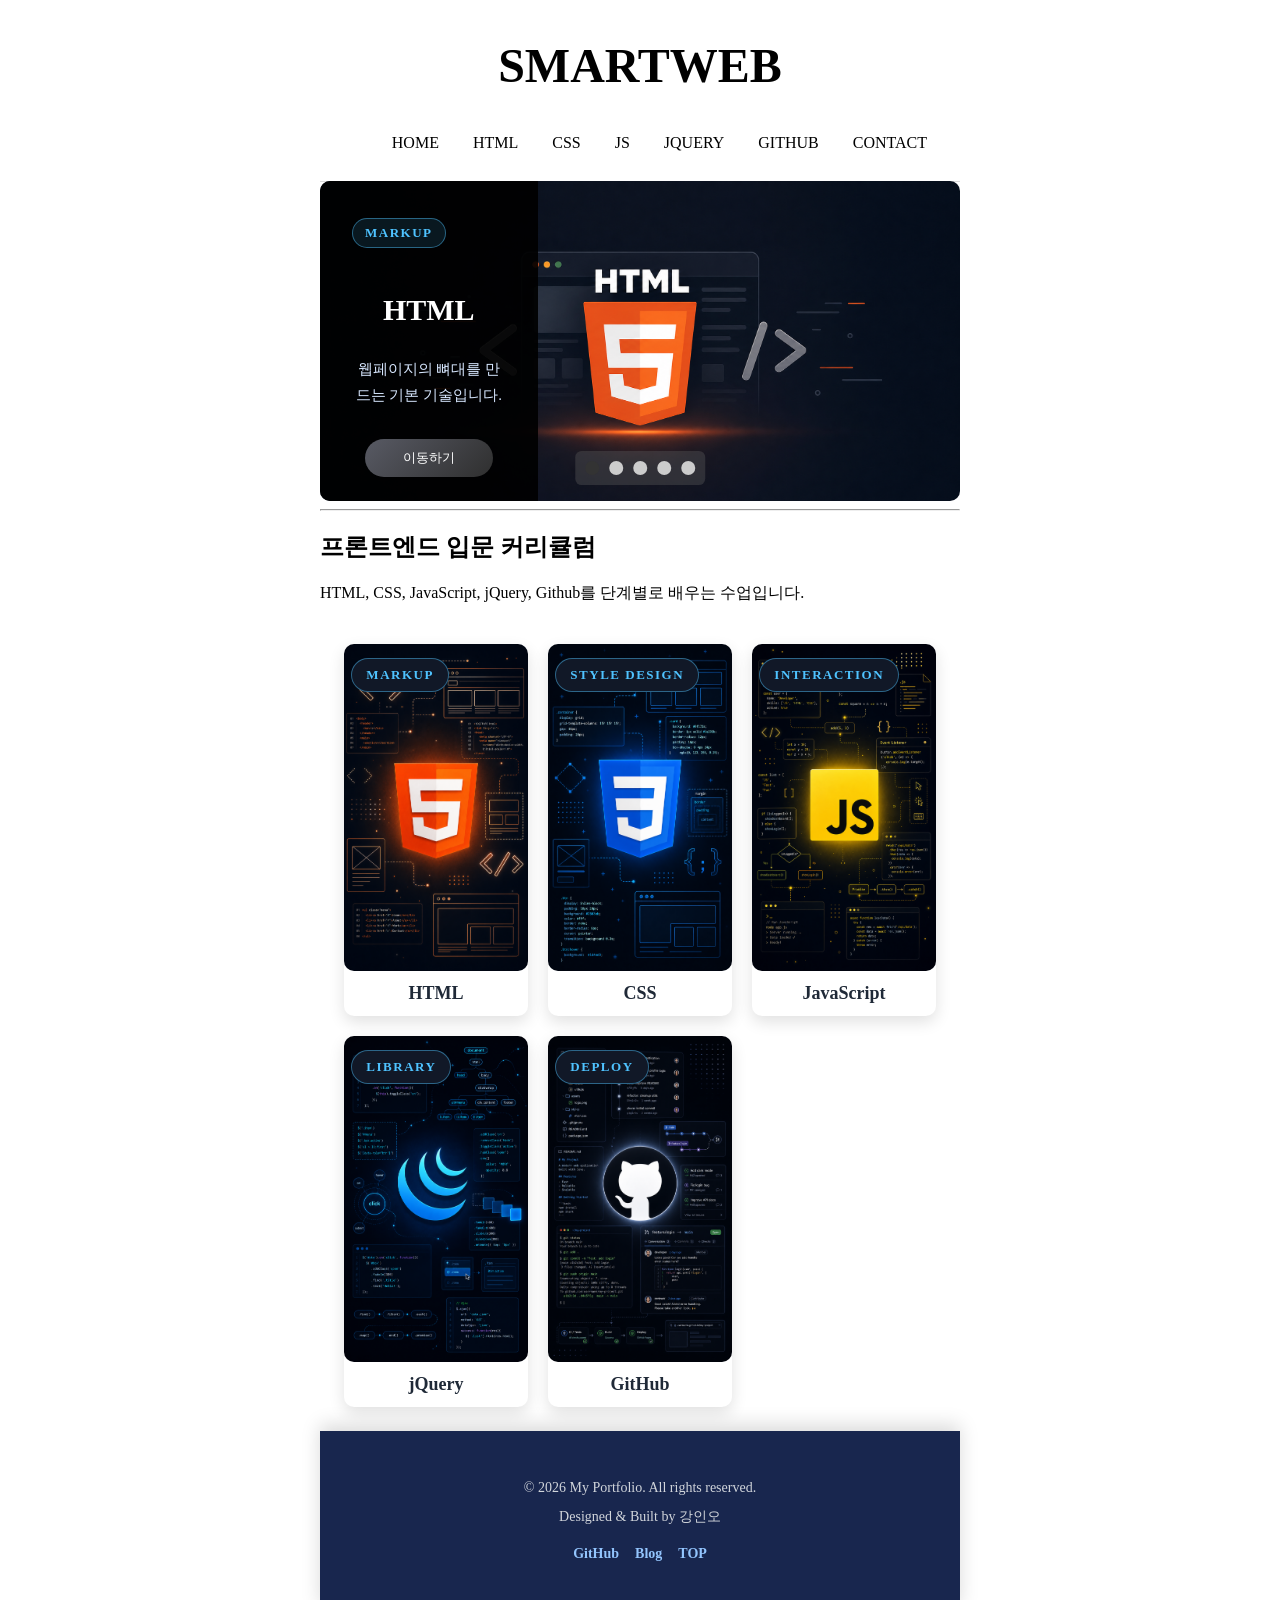
==== index.html @ 4d7f14e9 "first" ====
<!DOCTYPE html>
<html lang="ko">

<head>
    <meta charset="UTF-8">
    <meta name="viewport" content="width=device-width, initial-scale=1.0">
    <title>Document</title>

    <link rel="stylesheet" href="css/index.css">
    <link rel="stylesheet" href="css/contact.css">
</head>

<body>
    <div class="root">
        <header class="header">
            <div class="logo-title">smartWeb</div>
        </header>
        <main class="main">
            <div class="sidebar">
                <nav class="nav">
                    <span class="nav-button" data-page="home">Home</span>
                    <span class="nav-button" data-page="html">html</span>
                    <span class="nav-button" data-page="css">css</span>
                    <span class="nav-button" data-page="js">js</span>
                    <span class="nav-button" data-page="jquery">jquery</span>
                    <span class="nav-button" data-page="github">github</span>
                    <span class="nav-button" data-page="contact">Contact</span>
                </nav>
            </div>
            <div class="content">
            </div>
        </main>
        <footer class="footer">
            <p>© 2026 My Portfolio. All rights reserved.</p>
            <p>Designed & Built by 강인오</p>

            <div class="footer-links">
                <a href="https://github.com/gasshot" target="_blank">GitHub</a>
                <a href="#">Blog</a>
                <a href="#top">TOP</a>
            </div>
        </footer>
    </div>

    <!-- jQuery 먼저 불러오기 -->
    <script src="https://code.jquery.com/jquery-3.7.1.min.js"></script>

    <!-- 내가 만든 JS 파일 불러오기 -->
    <script src="./js/pages.js"></script>
    <script src="./js/script.js"></script>
</body>

</html>
---- css/index.css ----
.root {
    width: 50vw;
    min-height: 100vh;
    display: flex;
    flex-direction: column;
    margin: 0 auto;
}

.header {
    width: 100%;
    height: auto;
    color: black;
    padding-top: 20px;
    display: flex;
    flex-direction: row;
    justify-content:center;
    gap: 20px ;
}

.header .logo-title {
    font-size: 3rem;
    line-height: 1.6;
    font-weight: bold;
    text-transform: uppercase;
}

.main {
    flex: 1;
    display: flex;
    flex-direction: column;
    height: auto;
}

.main .sidebar {
    /* background-color: aqua; */
    gap: 12px;
    padding: 16px;
    flex: 0 0 auto;
    box-shadow: 0px 1px 0px 0px rgba(0, 0, 0, 0.15);
}

.skill-slider {
    text-align: center;
}

.image-box {
    position: relative;
    width: 100%;
    border-radius: 10px;
    overflow: hidden;
}

.skill-image {
    width: 100%;
    height: auto;
    display: block;
}

.slide-text {
    position: absolute;
    left: 0;
    top: 0;
    z-index: 2;

    width: 34%;
    height: 100%;
    padding: 24px 32px;
    box-sizing: border-box;

    background-color: rgba(0, 0, 0, 0.92);
    color: #ffffff;

    display: flex;
    flex-direction: column;
    justify-content: flex-start;

    opacity: 0;
    transform: translateX(-30px);
}

.slide-text.show {
    animation: slideTextShow 0.7s ease forwards;
}

.slide-category {
    width: fit-content;
    padding: 6px 12px;
    margin-bottom: 18px;

    font-size: 13px;
    font-weight: 700;
    letter-spacing: 1.5px;

    color: #4fc3ff;
    border: 1px solid rgba(79, 195, 255, 0.45);
    border-radius: 999px;
    background-color: rgba(79, 195, 255, 0.12);
}

.slide-title {
    margin-bottom: 14px;

    font-size: 30px;
    font-weight: 800;
    line-height: 1.25;

    color: #ffffff;
}

.slide-desc {
    font-size: 15px;
    line-height: 1.7;
    color: #d7e7ff;
}

.navBtn {
    position: absolute;
    left: 50%;
    bottom: 24px;
    z-index: 3;

    transform: translateX(-50%);

    width: 128px;
    padding: 10px 16px;
    border: none;
    border-radius: 20px;

    background: linear-gradient(135deg, #585a64, #2f2f2f);
    color: #ffffff;
    cursor: pointer;
}

.navBtn:hover {
    background-color: #2563eb;
    color: white;
    border: 1px solid #4fc3ff;
}

.slider-dots {
    z-index: 3;
}

@keyframes slideTextShow {
    0% {
        opacity: 0;
        transform: translateX(-30px);
    }

    100% {
        opacity: 1;
        transform: translateX(0);
    }
}
.slider-dots {
  position: absolute;
  left: 50%;
  bottom: 1rem;
  transform: translateX(-50%);

  background-color: #6161615b;
  padding: 0.6rem;
  border-radius: 0.4rem;

  display: flex;
  gap: 0.6rem;
  z-index: 10;
}

.dot {
  width: 0.9rem;
  height: 0.9rem;
  border-radius: 50%;
  border: none;
  background-color: #cccccc;
  cursor: pointer;
}

.dot.active {
    background-color: #333333;
}

.nav {
    display: flex;
    flex-direction: row;
    justify-content: flex-end;
    width: 100%;
}

.nav-button {
    margin: 5px;
    padding: 8px 12px;
    border: none;
    background-color: transparent;
    cursor: pointer;
    font-size: 16px;
    text-transform: uppercase;
}

.nav-button:hover {
    color: blue;
}

.main .content {
    flex-grow: 4;
}

.footer {
    width: 100%;
    min-height: 180px;
    background-color: #18264e;
    color: #e5e7eb;

    display: flex;
    flex-direction: column;
    justify-content: center;
    align-items: center;

    gap: 12px;
    padding: 24px;
    box-sizing: border-box;

    text-align: center;
    box-shadow: 0 -6px 18px rgba(0, 0, 0, 0.15);
}

.footer p {
    margin: 0;
    font-size: 14px;
    color: #d1d5db;
}

.footer-links {
    display: flex;
    gap: 16px;
    margin-top: 8px;
}

.footer-links a {
    color: #93c5fd;
    text-decoration: none;
    font-size: 14px;
    font-weight: 600;
    transition: 0.3s;
}

.footer-links a:hover {
    color: #ffffff;
    transform: translateY(-2px);
}

.tech-grid {
    width: 100%;
    height: 100%;

    display: grid;
    grid-template-columns: repeat(3, minmax(0, 1fr));
    grid-template-rows: repeat(2, minmax(0, 1fr));
    gap: 20px;

    padding: 24px;
    box-sizing: border-box;
}

.tech-card {
    position: relative;

    min-width: 0;
    min-height: 0;

    background-color: #ffffff;
    border-radius: 10px;
    text-align: center;
    box-shadow: 0 6px 16px rgba(0, 0, 0, 0.12);
    transition: 0.3s;

    display: flex;
    flex-direction: column;
}

.tech-badge {
    position: absolute;
    left: 4%;
    top: 4%;

    padding: clamp(4px, 1vw, 8px) clamp(8px, 2vw, 14px);
    border-radius: 999px;
    border: 1px solid rgba(79, 195, 255, 0.45);
    color: #4fc3ff;
    letter-spacing: 1.5px;
    background-color: #111827;

    font-size: clamp(10px, 1.2vw, 13px);
    font-weight: 700;
    z-index: 2;
}

.tech-card:hover {
    transform: translateY(-6px);
}

.tech-image-box {
    flex: 1;
    min-height: 0;

    display: flex;
    justify-content: center;
    align-items: center;
    border-radius: 10px;
    background-color: #f3f4f6;
    overflow: hidden;
    cursor: pointer;
}

.tech-image-box img {
    max-width: 100%;
    max-height: 100%;

    width: auto;
    height: auto;

    display: block;
}

.tech-card h3 {
    margin: 0;
    padding: 12px 0;
    font-size: 18px;
    color: #1f2937;
}
---- css/contact.css ----
.contact-page {
    width: 100%;
    padding: 40px 24px;
    box-sizing: border-box;
}

.profile-title{
    font-size: 3rem;
    font-weight: bold;
    letter-spacing: 1.5px;
    margin-left: 1rem;
    margin-bottom: 2rem;
}

.profile-card {
    position: relative;
    display: flex;
    gap: 32px;
    padding: 32px;
    border-radius: 12px;
    background-color: #ffffff;
    box-shadow: 0 6px 16px rgba(0, 0, 0, 0.12);
}

.profile-image-box {
    width: 220px;
    flex-shrink: 0;
}

.profile-image {
    width: 100%;
    /* margin-top: 10%; */
    /* aspect-ratio: 1 / 1; */
    object-fit: cover;
    border-radius: 12px;
}

.profile-info {
    flex: 1;
}

.profile-name {
    margin-bottom: 8px;
    font-size: 32px;
    color: #222;
}

.profile-job {
    margin-bottom: 16px;
    font-size: 18px;
    font-weight: 600;
    color: #2563eb;
}

.profile-desc {
    margin-bottom: 24px;
    line-height: 1.7;
    color: #555;
}

.info-list {
    list-style: none;
    padding: 0;
    margin: 0 0 24px;
}

.info-list li {
    display: flex;
    padding: 12px 0;
    border-bottom: 1px solid #eee;
}

.info-list span {
    width: 100px;
    color: #777;
}

.info-list strong {
    color: #222;
}

.contact-buttons {
    display: flex;
    gap: 12px;
}

.contact-buttons a {
    padding: 12px 18px;
    border-radius: 8px;
    background-color: #2563eb;
    color: #ffffff;
    text-decoration: none;
    font-weight: 600;
    transition: 0.3s;
}

.contact-buttons a:hover {
    background-color: #1d4ed8;
}

/* 모바일 대응 */
@media (max-width: 768px) {
    .profile-card {
        flex-direction: column;
        padding: 24px;
    }

    .profile-image-box {
        width: 100%;
        max-width: 240px;
        margin: 0 auto;
    }

    .profile-name {
        font-size: 26px;
        text-align: center;
    }

    .profile-job {
        text-align: center;
    }

    .contact-buttons {
        flex-direction: column;
    }

    .contact-buttons a {
        text-align: center;
    }
}
.profile-tech {
    margin-top: 32px;
    padding: 12px 32px;
    border-radius: 12px;
    background-color: #ffffff;
    box-shadow: 0 6px 16px rgba(0, 0, 0, 0.12);
}

.profile-section-title {
    font-size: 1.5rem;
    color: #222;
}

.tech-table {
    width: 100%;
    border: 1px solid #e5e7eb;
    border-radius: 8px;
    overflow: hidden;
}

.tech-row {
    display: grid;
    grid-template-columns: 12rem 1fr;
    border-bottom: 1px solid #e5e7eb;
}

.tech-row:last-child {
    border-bottom: none;
}

.tech-category {
    padding: 16px;
    border-right: 1px solid #e5e7eb;
    background-color: #f9fafb;
    font-weight: 700;
    color: #333;
}

.tech-items {
    display: flex;
    flex-wrap: wrap;
    gap: 8px;
    padding: 14px 16px;
}

.profile-tech-badge {
    display: inline-block;
    padding: 7px 12px;
    border-radius: 4px;
    color: #ffffff;
    font-size: 13px;
    font-weight: 700;
}

.profile-tech-html {
    background-color: #e34f26;
}

.profile-tech-css {
    background-color: #1572b6;
}

.profile-tech-js {
    background-color: #f7df1e;
    color: #222;
}

.profile-tech-react {
    background-color: #61dafb;
    color: #222;
}

.profile-tech-node {
    background-color: #3c873a;
}

.profile-tech-csharp {
    background-color: #68217a;
}

.profile-tech-unity {
    background-color: #222222;
}

.profile-tech-mysql {
    background-color: #00758f;
}

@media (max-width: 768px) {
    .profile-tech {
        padding: 24px;
    }

    .tech-row {
        grid-template-columns: 1fr;
    }

    .tech-category {
        border-right: none;
        border-bottom: 1px solid #e5e7eb;
    }
}
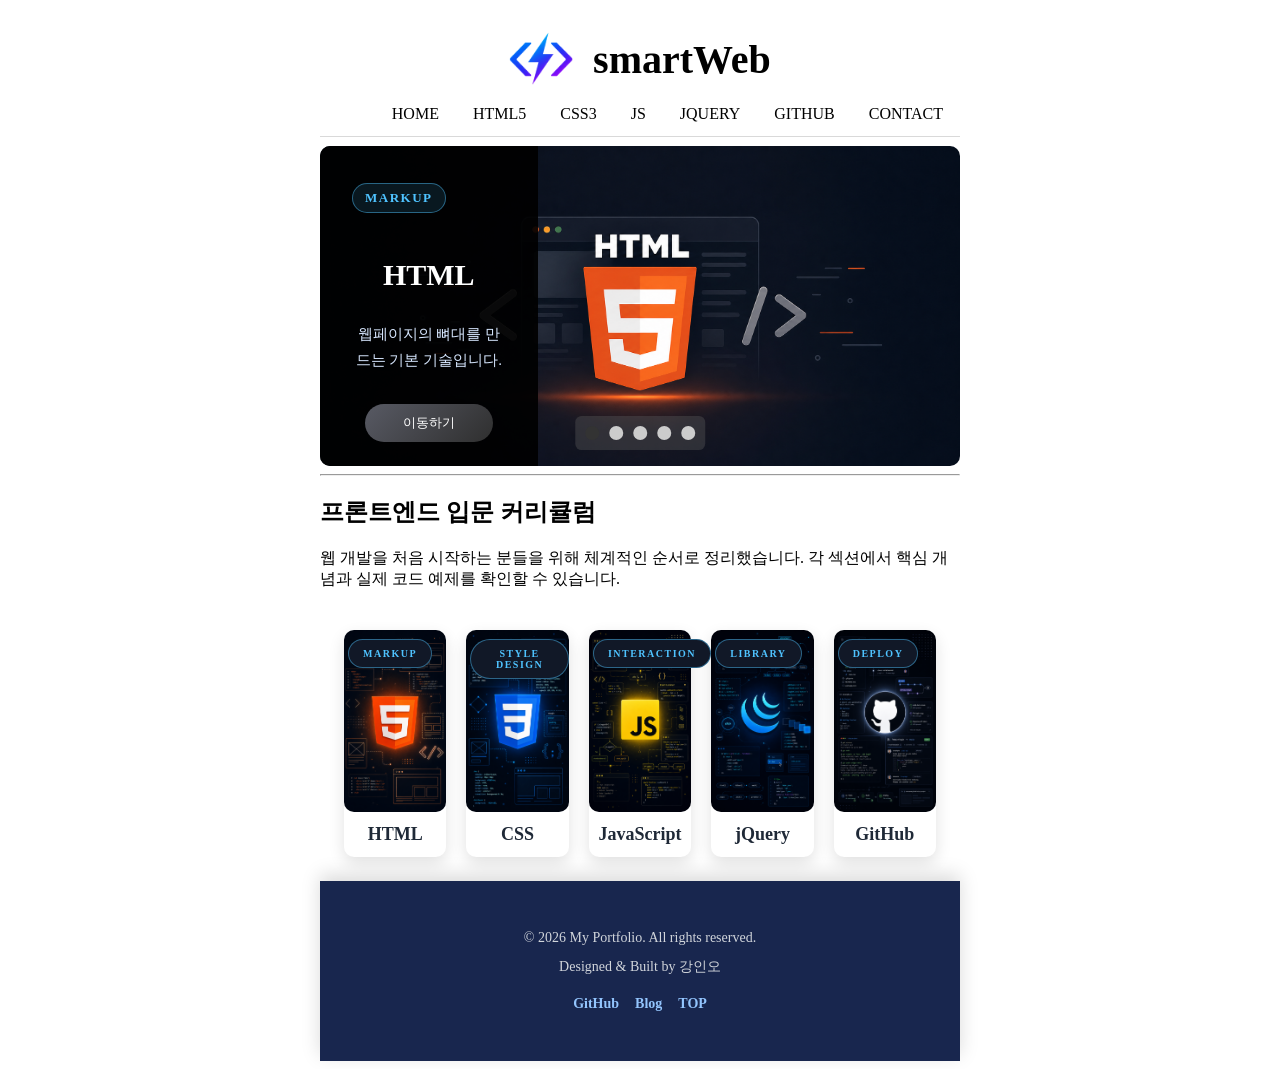
==== commit 039fe0b9: "second" ====
--- a/index.html
+++ b/index.html
@@ -8,19 +8,21 @@
 
     <link rel="stylesheet" href="css/index.css">
     <link rel="stylesheet" href="css/contact.css">
+    <link rel="stylesheet" href="css/github.css">
 </head>
 
 <body>
     <div class="root">
         <header class="header">
+            <div class="logo-area"><img class="logo" src="images/logo.png" alt=""></div>
             <div class="logo-title">smartWeb</div>
         </header>
         <main class="main">
             <div class="sidebar">
                 <nav class="nav">
                     <span class="nav-button" data-page="home">Home</span>
-                    <span class="nav-button" data-page="html">html</span>
-                    <span class="nav-button" data-page="css">css</span>
+                    <span class="nav-button" data-page="html">html5</span>
+                    <span class="nav-button" data-page="css">css3</span>
                     <span class="nav-button" data-page="js">js</span>
                     <span class="nav-button" data-page="jquery">jquery</span>
                     <span class="nav-button" data-page="github">github</span>
--- a/css/index.css
+++ b/css/index.css
@@ -14,14 +14,23 @@
     display: flex;
     flex-direction: row;
     justify-content:center;
+    align-items: center;
     gap: 20px ;
 }
+.header .logo {
+    width: 100%;
+    height: auto;
+}
+
+.header .logo-area {
+    width: 4rem;
+    height: 4rem;
+}
 
 .header .logo-title {
-    font-size: 3rem;
+    font-size: 2.5rem;
     line-height: 1.6;
     font-weight: bold;
-    text-transform: uppercase;
 }
 
 .main {
@@ -34,7 +43,7 @@
 .main .sidebar {
     /* background-color: aqua; */
     gap: 12px;
-    padding: 16px;
+    /* padding: 16px; */
     flex: 0 0 auto;
     box-shadow: 0px 1px 0px 0px rgba(0, 0, 0, 0.15);
 }
@@ -48,6 +57,7 @@
     width: 100%;
     border-radius: 10px;
     overflow: hidden;
+    margin-top: 10px;
 }
 
 .skill-image {
@@ -254,8 +264,8 @@
     height: 100%;
 
     display: grid;
-    grid-template-columns: repeat(3, minmax(0, 1fr));
-    grid-template-rows: repeat(2, minmax(0, 1fr));
+    grid-template-columns: repeat(5, minmax(0, 1fr));
+    /* grid-template-rows: repeat(2, minmax(0, 1fr)); */
     gap: 20px;
 
     padding: 24px;
@@ -290,7 +300,7 @@
     letter-spacing: 1.5px;
     background-color: #111827;
 
-    font-size: clamp(10px, 1.2vw, 13px);
+    font-size: clamp(8px, 1.2vw, 10px);
     font-weight: 700;
     z-index: 2;
 }
--- a/css/github.css
+++ b/css/github.css
@@ -0,0 +1,142 @@
+.github-page .content-info{
+    display: grid;
+    grid-template-rows: repeat(2,1fr);
+    grid-template-columns: repeat(2,1fr);
+    grid-template-areas: 
+    "area1 area2"
+    "area1 area3";
+    width: 100%;
+}
+.github-page .rect-img {
+    max-width: 50%;
+    grid-area: "area1";
+    border-radius: 10px;
+}
+.github-page ul {
+    grid-area: "area2";
+}
+
+.github-badge {
+    display: inline-block;
+    margin-bottom: 16px;
+    padding: 6px 12px;
+    font-size: 12px;
+    font-weight: 700;
+    letter-spacing: 0.5px;
+    color: #ffffff;
+    background-color: #24292f;
+    border-radius: 999px;
+}
+
+.github-page h2 {
+    margin-bottom: 16px;
+    font-size: 32px;
+    font-weight: 800;
+    color: #111827;
+}
+
+.github-page > p {
+    max-width: 720px;
+    margin-bottom: 32px;
+    font-size: 16px;
+    line-height: 1.7;
+    color: #4b5563;
+}
+
+.github-page .content-section {
+    margin-bottom: 32px;
+    padding: 28px;
+    background-color: #ffffff;
+    border: 1px solid #e5e7eb;
+    border-radius: 12px;
+    box-shadow: 0 8px 20px rgba(0, 0, 0, 0.06);
+}
+
+.github-page .content-section h3 {
+    margin-bottom: 16px;
+    font-size: 22px;
+    font-weight: 700;
+    color: #111827;
+}
+
+.github-page ul,
+.github-page ol {
+    padding-left: 22px;
+}
+
+.github-page li {
+    margin-bottom: 10px;
+    font-size: 15px;
+    line-height: 1.6;
+    color: #374151;
+}
+
+.github-page li::marker {
+    color: #24292f;
+    font-weight: 700;
+}
+
+.github-page code {
+    padding: 3px 6px;
+    font-size: 13px;
+    color: #24292f;
+    background-color: #f3f4f6;
+    border-radius: 4px;
+}
+.git-bash-box {
+    margin-top: 18px;
+    overflow: hidden;
+    background-color: #0d1117;
+    border: 1px solid #30363d;
+    border-radius: 12px;
+    box-shadow: 0 14px 30px rgba(0, 0, 0, 0.18);
+}
+
+.git-bash-header {
+    display: flex;
+    align-items: center;
+    gap: 8px;
+    height: 38px;
+    padding: 0 14px;
+    background-color: #161b22;
+    border-bottom: 1px solid #30363d;
+}
+
+.bash-dot {
+    width: 11px;
+    height: 11px;
+    border-radius: 50%;
+}
+
+.bash-dot.red {
+    background-color: #ff5f56;
+}
+
+.bash-dot.yellow {
+    background-color: #ffbd2e;
+}
+
+.bash-dot.green {
+    background-color: #27c93f;
+}
+
+.bash-title {
+    margin-left: 8px;
+    font-size: 13px;
+    color: #c9d1d9;
+}
+
+.git-bash-box pre {
+    margin: 0;
+    padding: 22px;
+    overflow-x: auto;
+}
+
+.git-bash-box code {
+    padding: 0;
+    color: #d1d5db;
+    background: none;
+    font-size: 14px;
+    line-height: 1.7;
+    font-family: Consolas, Monaco, "Courier New", monospace;
+}
